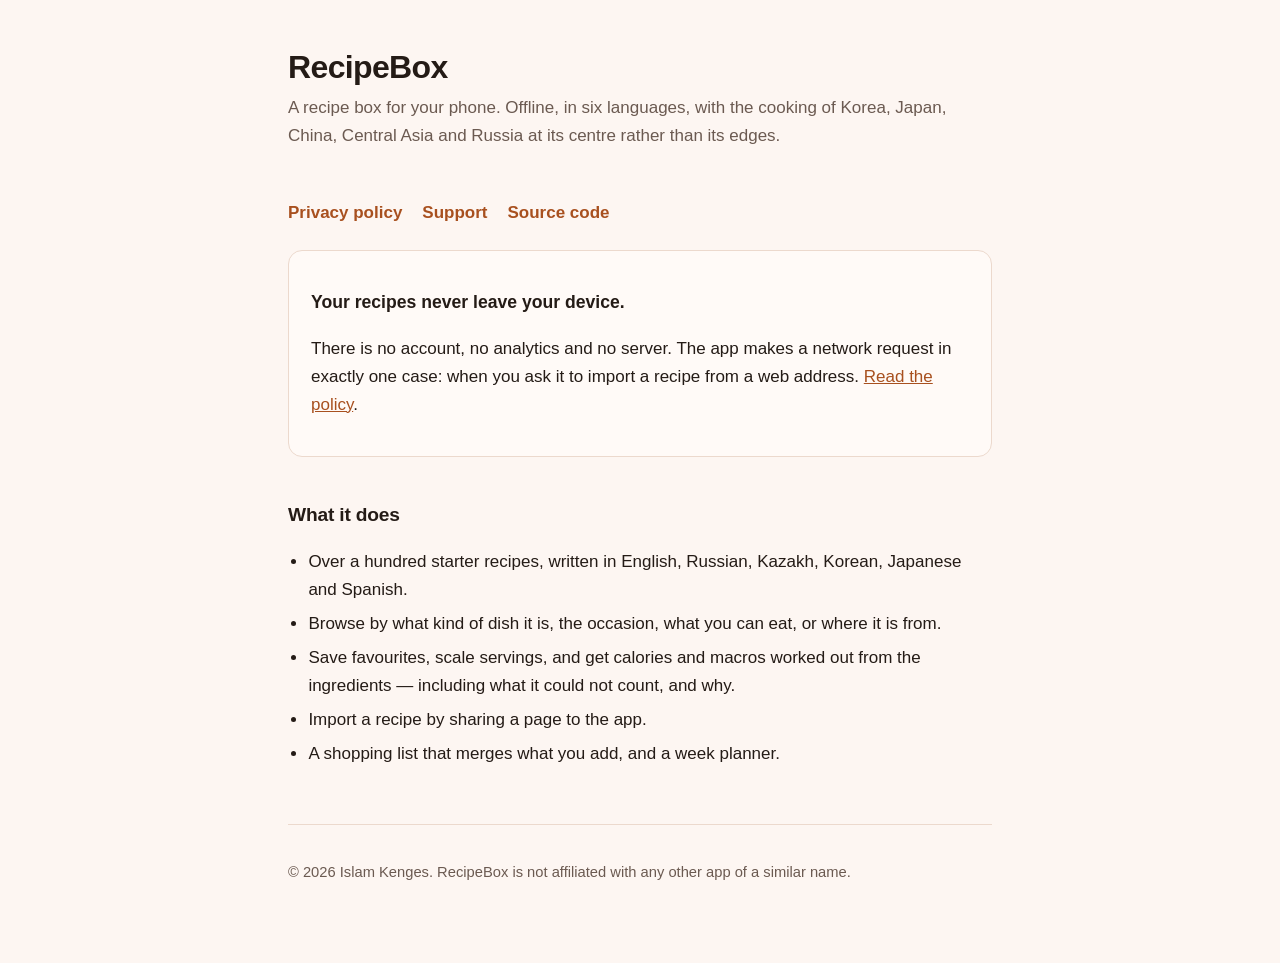
==== index.html @ c8bbb7da "Publish the privacy policy and support pages App Store Connect will not accept a file for either, an" ====
<!doctype html>
<html lang="en">
<head>
<meta charset="utf-8">
<meta name="viewport" content="width=device-width, initial-scale=1">
<title>RecipeBox</title>
<meta name="description" content="RecipeBox — an offline recipe manager for iPhone. Your recipes stay on your device.">
<link rel="stylesheet" href="style.css">
</head>
<body>
<div class="wrap">
  <header>
    <h1>RecipeBox</h1>
    <p class="lede">A recipe box for your phone. Offline, in six languages,
      with the cooking of Korea, Japan, China, Central Asia and Russia at its
      centre rather than its edges.</p>
  </header>

  <nav>
    <a href="privacy/">Privacy policy</a>
    <a href="support/">Support</a>
    <a href="https://github.com/HyorinmaruK/recipebox">Source code</a>
  </nav>

  <div class="card">
    <p class="big">Your recipes never leave your device.</p>
    <p>There is no account, no analytics and no server. The app makes a network
      request in exactly one case: when you ask it to import a recipe from a web
      address. <a href="privacy/">Read the policy</a>.</p>
  </div>

  <h2>What it does</h2>
  <ul>
    <li>Over a hundred starter recipes, written in English, Russian, Kazakh,
      Korean, Japanese and Spanish.</li>
    <li>Browse by what kind of dish it is, the occasion, what you can eat, or
      where it is from.</li>
    <li>Save favourites, scale servings, and get calories and macros worked out
      from the ingredients — including what it could not count, and why.</li>
    <li>Import a recipe by sharing a page to the app.</li>
    <li>A shopping list that merges what you add, and a week planner.</li>
  </ul>

  <footer>
    <p>© 2026 Islam Kenges. RecipeBox is not affiliated with any other app of
      a similar name.</p>
  </footer>
</div>
</body>
</html>
---- style.css ----
/* Matches the app: seed #C2622F on a warm off-white. */
:root {
  --ink: #241b16;
  --muted: #6b5a51;
  --accent: #a8501f;
  --bg: #fdf6f2;
  --card: #fffaf7;
  --line: #ecd9cd;
}
@media (prefers-color-scheme: dark) {
  :root {
    --ink: #f3e7e0; --muted: #c3ab9f; --accent: #e8965f;
    --bg: #1a1310; --card: #241b16; --line: #3a2b23;
  }
}
* { box-sizing: border-box; }
body {
  margin: 0;
  padding: 0 16px 64px;
  background: var(--bg);
  color: var(--ink);
  font: 17px/1.65 -apple-system, BlinkMacSystemFont, "Segoe UI", Roboto,
        "Helvetica Neue", Arial, sans-serif;
  -webkit-text-size-adjust: 100%;
}
.wrap { max-width: 44rem; margin: 0 auto; }
header { padding: 48px 0 8px; }
h1 { font-size: 2rem; line-height: 1.2; margin: 0 0 .25em; letter-spacing: -.02em; }
h2 { font-size: 1.2rem; margin: 2.2em 0 .5em; letter-spacing: -.01em; }
.lede { color: var(--muted); margin-top: 0; }
a { color: var(--accent); }
nav { margin: 24px 0 8px; display: flex; flex-wrap: wrap; gap: 8px 20px; }
nav a { text-decoration: none; font-weight: 600; }
nav a:hover { text-decoration: underline; }
.card {
  background: var(--card); border: 1px solid var(--line);
  border-radius: 14px; padding: 20px 22px; margin: 22px 0;
}
.big { font-size: 1.1rem; font-weight: 600; }
footer {
  margin-top: 56px; padding-top: 20px; border-top: 1px solid var(--line);
  color: var(--muted); font-size: .92rem;
}
ul { padding-left: 1.2em; }
li { margin: .35em 0; }
code {
  background: var(--card); border: 1px solid var(--line);
  border-radius: 6px; padding: .1em .4em; font-size: .9em;
}
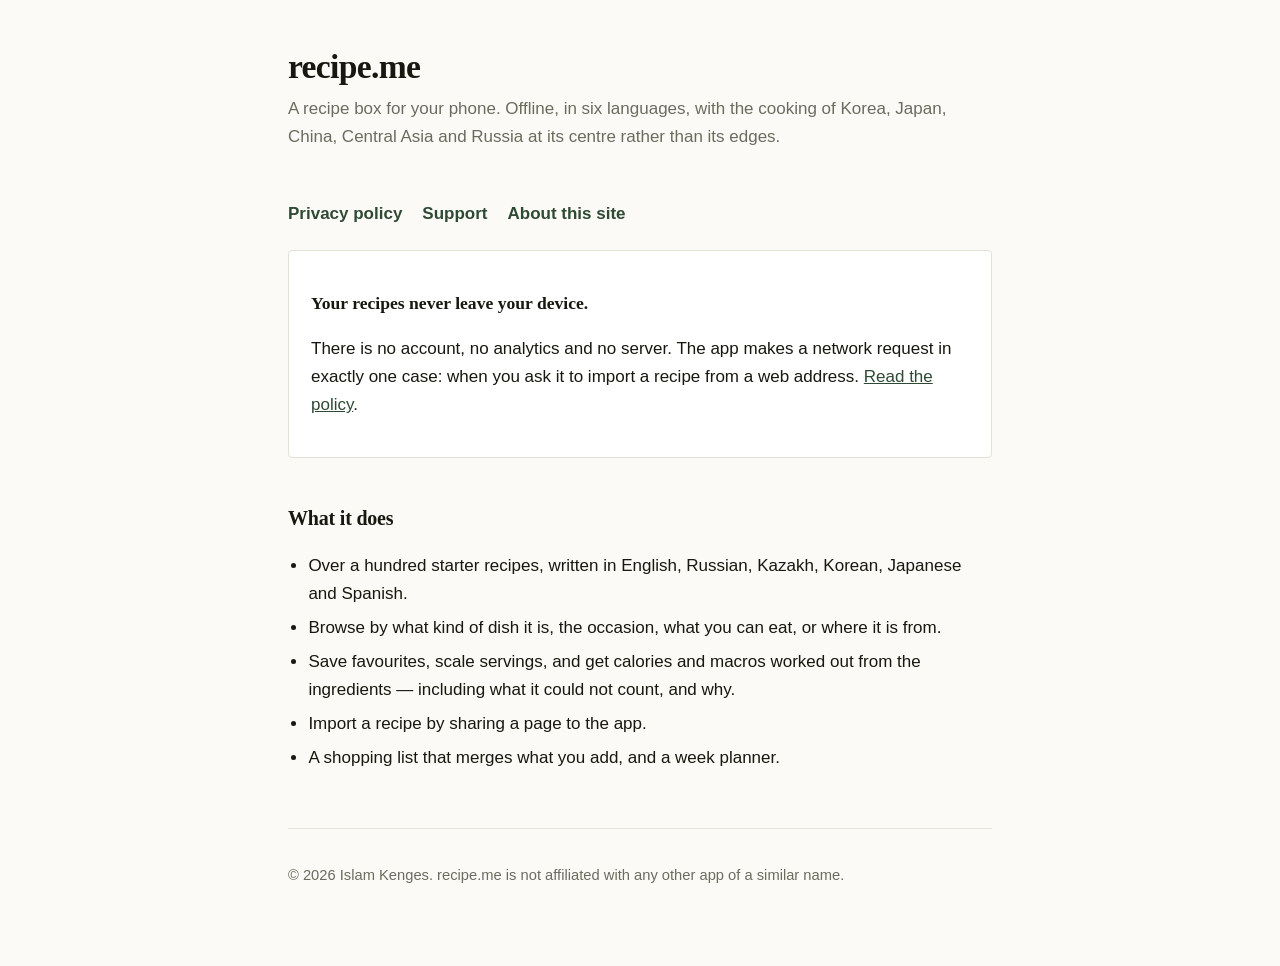
==== commit ed1dd55c: "recipe.me, in the app's colours The app was renamed and its palette is green on paper, so the pages " ====
--- a/index.html
+++ b/index.html
@@ -3,14 +3,14 @@
 <head>
 <meta charset="utf-8">
 <meta name="viewport" content="width=device-width, initial-scale=1">
-<title>RecipeBox</title>
-<meta name="description" content="RecipeBox — an offline recipe manager for iPhone. Your recipes stay on your device.">
+<title>recipe.me</title>
+<meta name="description" content="recipe.me — an offline recipe manager for iPhone. Your recipes stay on your device.">
 <link rel="stylesheet" href="style.css">
 </head>
 <body>
 <div class="wrap">
   <header>
-    <h1>RecipeBox</h1>
+    <h1>recipe.me</h1>
     <p class="lede">A recipe box for your phone. Offline, in six languages,
       with the cooking of Korea, Japan, China, Central Asia and Russia at its
       centre rather than its edges.</p>
@@ -19,7 +19,7 @@
   <nav>
     <a href="privacy/">Privacy policy</a>
     <a href="support/">Support</a>
-    <a href="https://github.com/HyorinmaruK/recipebox">Source code</a>
+    <a href="https://github.com/HyorinmaruK/recipebox-site">About this site</a>
   </nav>
 
   <div class="card">
@@ -42,7 +42,7 @@
   </ul>
 
   <footer>
-    <p>© 2026 Islam Kenges. RecipeBox is not affiliated with any other app of
+    <p>© 2026 Islam Kenges. recipe.me is not affiliated with any other app of
       a similar name.</p>
   </footer>
 </div>
--- a/style.css
+++ b/style.css
@@ -1,16 +1,16 @@
-/* Matches the app: seed #C2622F on a warm off-white. */
+/* The same ink, paper and green the app uses — see lib/app/theme. */
 :root {
-  --ink: #241b16;
-  --muted: #6b5a51;
-  --accent: #a8501f;
-  --bg: #fdf6f2;
-  --card: #fffaf7;
-  --line: #ecd9cd;
+  --ink: #17180f;
+  --muted: #6b6c5e;
+  --accent: #2f4a34;
+  --bg: #fbfaf6;
+  --card: #ffffff;
+  --line: #e3e2d6;
 }
 @media (prefers-color-scheme: dark) {
   :root {
-    --ink: #f3e7e0; --muted: #c3ab9f; --accent: #e8965f;
-    --bg: #1a1310; --card: #241b16; --line: #3a2b23;
+    --ink: #edebdf; --muted: #a6a794; --accent: #a8c79a;
+    --bg: #121309; --card: #1b1d13; --line: #2e3122;
   }
 }
 * { box-sizing: border-box; }
@@ -25,8 +25,12 @@
 }
 .wrap { max-width: 44rem; margin: 0 auto; }
 header { padding: 48px 0 8px; }
-h1 { font-size: 2rem; line-height: 1.2; margin: 0 0 .25em; letter-spacing: -.02em; }
-h2 { font-size: 1.2rem; margin: 2.2em 0 .5em; letter-spacing: -.01em; }
+h1, h2, .big {
+  font-family: Literata, "Iowan Old Style", "Palatino Linotype", Georgia,
+               "Times New Roman", serif;
+}
+h1 { font-size: 2.1rem; line-height: 1.15; margin: 0 0 .25em; letter-spacing: -.02em; }
+h2 { font-size: 1.25rem; margin: 2.2em 0 .5em; letter-spacing: -.01em; }
 .lede { color: var(--muted); margin-top: 0; }
 a { color: var(--accent); }
 nav { margin: 24px 0 8px; display: flex; flex-wrap: wrap; gap: 8px 20px; }
@@ -34,7 +38,7 @@
 nav a:hover { text-decoration: underline; }
 .card {
   background: var(--card); border: 1px solid var(--line);
-  border-radius: 14px; padding: 20px 22px; margin: 22px 0;
+  border-radius: 4px; padding: 20px 22px; margin: 22px 0;
 }
 .big { font-size: 1.1rem; font-weight: 600; }
 footer {
@@ -45,5 +49,5 @@
 li { margin: .35em 0; }
 code {
   background: var(--card); border: 1px solid var(--line);
-  border-radius: 6px; padding: .1em .4em; font-size: .9em;
+  border-radius: 3px; padding: .1em .4em; font-size: .9em;
 }
